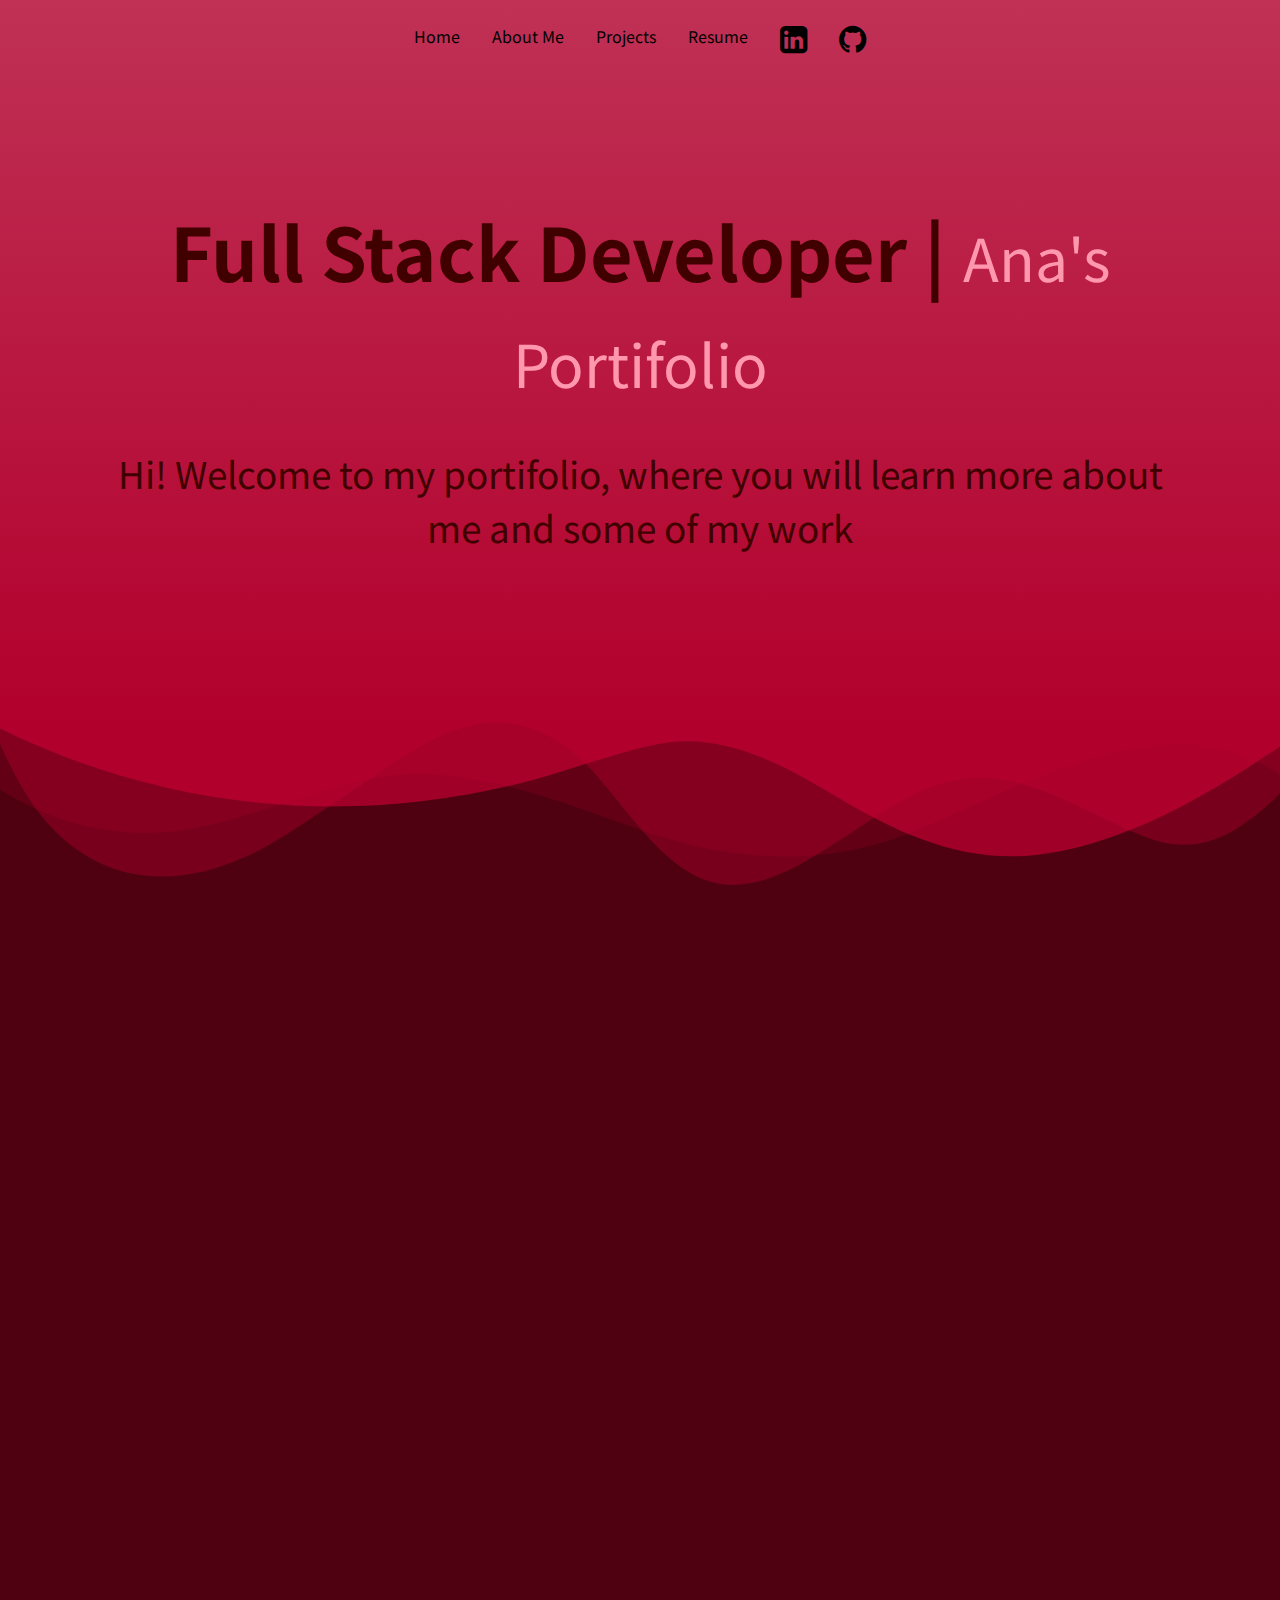
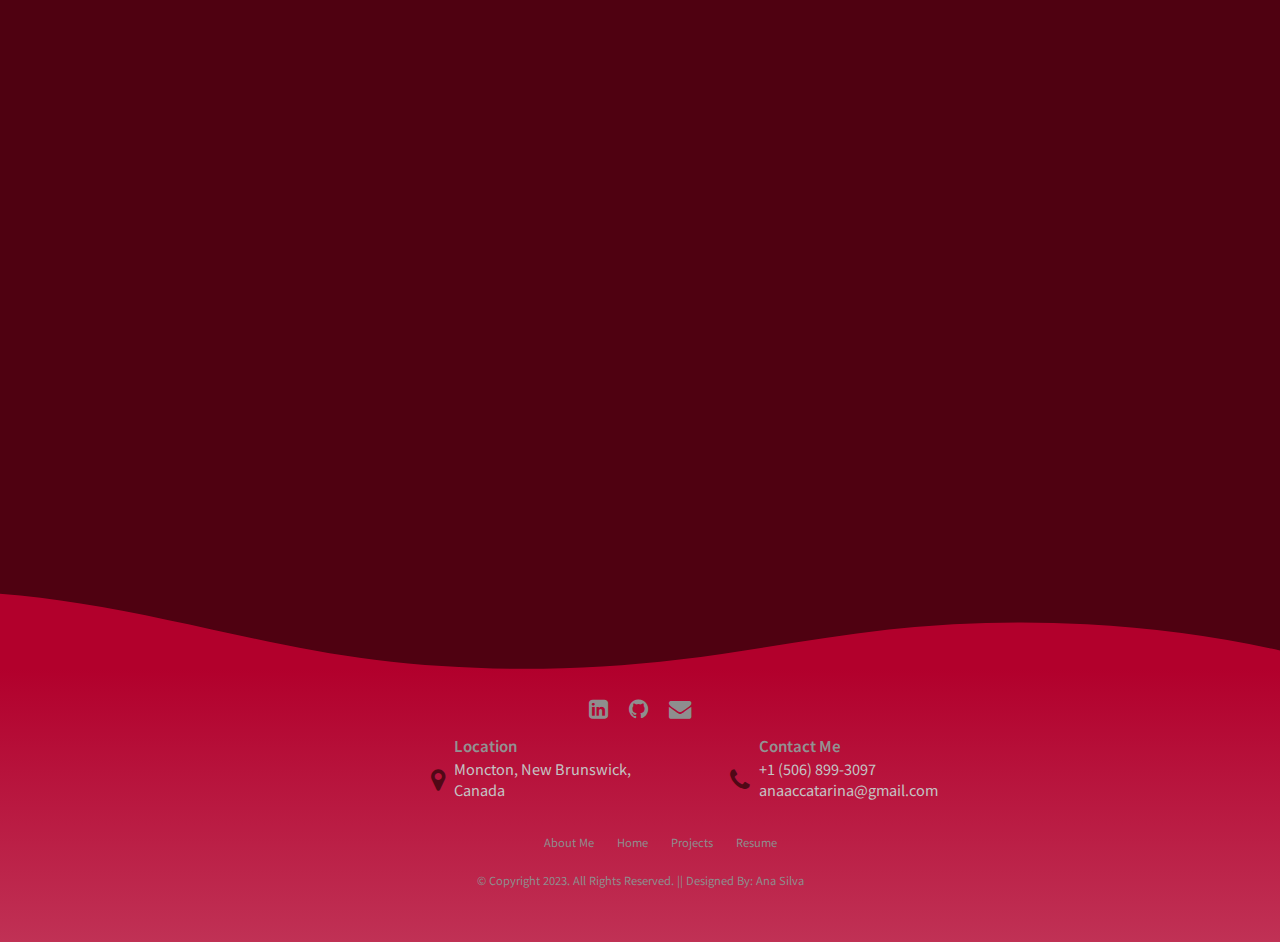
==== aboutMe.html @ 8278e9e5 "My Skills" ====
<!DOCTYPE html>
<html lang="en">
  <head>
    <meta charset="UTF-8" />
    <meta http-equiv="X-UA-Compatible" content="IE=edge" />
    <meta name="viewport" content="width=device-width, initial-scale=1.0" />
    <title>Ana's Portifolio</title>
    <link rel="preconnect" href="https://fonts.googleapis.com" />
    <link rel="preconnect" href="https://fonts.gstatic.com" crossorigin />
    <link
      href="https://fonts.googleapis.com/css2?family=Jost:wght@200;300;400;500;600;700;800;900&family=Noto+Sans+TC:wght@100;300;400;500;700&display=swap"
      rel="stylesheet"
    />
    <link rel="stylesheet" href="style.css" />
    <link rel="stylesheet" href="bootstrap.css" />
    <link
      rel="stylesheet"
      href="https://stackpath.bootstrapcdn.com/font-awesome/4.7.0/css/font-awesome.min.css"
    />
    <script src="//ajax.googleapis.com/ajax/libs/jquery/1.9.1/jquery.min.js"></script>
    <script src="script.js"></script>
  </head>
  <body>
    <section class="wrapper">
      <div class="header">
        <div class="back-square">
          <div class="nav-bar">
            <a href="index.html">Home</a>
            <a href="aboutMe.html">About Me</a>
            <a href="projects.html">Projects</a>
            <a href="resume.html">Resume</a>
            <a href="https://www.linkedin.com/in/ana-silva-16-09-2002/"
              ><i class="fa fa-linkedin-square fa-2x" aria-hidden="true"></i
            ></a>
            <a href="https://github.com/AnaCatarina171"
              ><i class="fa fa-github fa-2x" aria-hidden="true"></i
            ></a>
          </div>
          <div class="main-title mainTitleVisible">
            <h1>
              Full Stack Developer |
              <span
                style="
                  font-size: 0.8em;
                  font-weight: 400;
                  color: rgb(255, 151, 175);
                "
                >Ana's Portifolio</span
              >
            </h1>
            <div>
              Hi! Welcome to my portifolio, where you will learn more about me
              and some of my work
            </div>
          </div>
          <div class="main-title mainTitleVisible1229">
            <h1>
              Full Stack developer
              <br />
              <span
                style="
                  font-size: 0.8em;
                  font-weight: 400;
                  color: rgb(255, 151, 175);
                "
                >Ana's Portifolio</span
              >
            </h1>
          </div>
        </div>
        <div class="custom-shape-divider-top-1674096128">
          <svg
            data-name="Layer 1"
            xmlns="http://www.w3.org/2000/svg"
            viewBox="0 0 1200 120"
            preserveAspectRatio="none"
          >
            <path
              d="M0,0V46.29c47.79,22.2,103.59,32.17,158,28,70.36-5.37,136.33-33.31,206.8-37.5C438.64,32.43,512.34,53.67,583,72.05c69.27,18,138.3,24.88,209.4,13.08,36.15-6,69.85-17.84,104.45-29.34C989.49,25,1113-14.29,1200,52.47V0Z"
              opacity=".25"
              class="shape-fill"
            ></path>
            <path
              d="M0,0V15.81C13,36.92,27.64,56.86,47.69,72.05,99.41,111.27,165,111,224.58,91.58c31.15-10.15,60.09-26.07,89.67-39.8,40.92-19,84.73-46,130.83-49.67,36.26-2.85,70.9,9.42,98.6,31.56,31.77,25.39,62.32,62,103.63,73,40.44,10.79,81.35-6.69,119.13-24.28s75.16-39,116.92-43.05c59.73-5.85,113.28,22.88,168.9,38.84,30.2,8.66,59,6.17,87.09-7.5,22.43-10.89,48-26.93,60.65-49.24V0Z"
              opacity=".5"
              class="shape-fill"
            ></path>
            <path
              d="M0,0V5.63C149.93,59,314.09,71.32,475.83,42.57c43-7.64,84.23-20.12,127.61-26.46,59-8.63,112.48,12.24,165.56,35.4C827.93,77.22,886,95.24,951.2,90c86.53-7,172.46-45.71,248.8-84.81V0Z"
              class="shape-fill"
            ></path>
          </svg>
        </div>
      </div>

      <main>
        <div class="tagScroll1 mainSections">
          <h2>Who am I?</h2>
          <div class="divWhoAmI">
            <div>
              I, Ana Catarina Ribeiro Silva, am a young Brazilian who moved to
              Canada looking for a better future in my professional life.
              <br />
              During high school, I started questioning myself about my career
              path. On a random afternoon, a YouTube video on learning
              JavaScript appeared on my explore page, which caught my attention.
              I had never studied programming before, but after watching that
              video, I was amazed by how much we can create with coding, and it
              was not as complicated as I thought it would be. After watching a
              few videos from this course, I fell in love with programming and
              decided to make it my career.
              <br />
              Moving to another country was always my dream, so, on August 2020,
              I applied to study at the New Brunswick Community College, in
              Canada.
              <br />
              On April 2021, I started taking Information Technology:
              Programmer-Analyst at NBCC. During my studies, we focused
              intensively on Object-Oriented Programming, especially using C#
              and Java, with which I built many applications with .NET and
              Spring Boot frameworks. Through Web Design courses, I constructed
              responsive web applications that included real-world
              functionality, so I have excellent knowledge of HTML5, CSS3, and
              JavaScript.
              <br />
              At the beginning of 2021, I completed an Oracle Database Course,
              which included SQL, PLSQL, and Data Modeling, giving me excellent
              database programming skills.
              <br />
              As part of my Work Practicum, from October 2022 until December
              2022, I built an entire Spring Boot web application for the
              cafeteria located on NBCC Moncton Campus, using JavaScript and
              Thymeleaf as the front end, and Oracle 11g as the database. This
              project can be accessed through my GitHub account.
              <br />
              So, now, I am excited to keep thriving in my developer career and
              looking for a Junior Developer position.
            </div>
            <div class="divMyPhoto">
              <figure>
                <img class="myPhoto" src="images/myPhoto1.jpg" />
              </figure>
            </div>
          </div>
        </div>
        
        <div class="tagScroll mainSections">
          <h2>Fun Facts</h2>
          <ul>
            <li>Since I was 12, Astronomy was a big thing on my life. </li>
          </ul>
        </div>
      </main>
      <footer>
        <div class="custom-shape-divider-bottom-1674098071">
          <svg
            data-name="Layer 1"
            xmlns="http://www.w3.org/2000/svg"
            viewBox="0 0 1200 120"
            preserveAspectRatio="none"
          >
            <path
              d="M321.39,56.44c58-10.79,114.16-30.13,172-41.86,82.39-16.72,168.19-17.73,250.45-.39C823.78,31,906.67,72,985.66,92.83c70.05,18.48,146.53,26.09,214.34,3V0H0V27.35A600.21,600.21,0,0,0,321.39,56.44Z"
              class="shape-fill"
            ></path>
          </svg>
          <div class="footer-square"></div>
        </div>
        <div class="footer margin-top-5">
          <div class="row">
            <a href="https://www.linkedin.com/in/ana-silva-16-09-2002/"
              ><i class="fa fa-linkedin-square fa-2x" aria-hidden="true"></i
            ></a>
            <a href="https://github.com/AnaCatarina171"
              ><i class="fa fa-github fa-2x" aria-hidden="true"></i
            ></a>
            <a href="mailto:anaaccatarina@gmail.com"
              ><i class="fa fa-envelope"></i
            ></a>
          </div>

          <div class="row">
            <div class="col-xl-3 col-md-3"></div>
            <div class="col-xl-4 col-md-4">
              <div class="single-cta">
                <i class="fa fa-map-marker" aria-hidden="true"></i>
                <div class="cta-text">
                  <h4>Location</h4>
                  <span>Moncton, New Brunswick,</span> <br />
                  <span> Canada</span>
                </div>
              </div>
            </div>
            <div class="col-xl-4 col-md-4">
              <div class="single-cta">
                <i class="fa fa-phone"></i>
                <div class="cta-text">
                  <h4>Contact Me</h4>
                  <span>+1 (506) 899-3097<br />anaaccatarina@gmail.com </span>
                </div>
              </div>
            </div>
          </div>

          <div class="row">
            <div class="col-md-12">
              <ul>
                <li><a href="">About Me</a></li>
                <li><a href="">Home</a></li>
                <li><a href="">Projects</a></li>
                <li><a href="">Resume</a></li>
              </ul>
            </div>
          </div>

          <div class="row">
            <div class="col-md-12">
              © Copyright 2023. All Rights Reserved. || Designed By: Ana Silva
            </div>
          </div>
        </div>
      </footer>
    </section>
  </body>
</html>
---- style.css ----
*{
    margin: 0;
    box-sizing: border-box;
}

body{
    width: 100%;
	  min-height: 100vh;
    font-family: 'Jost', sans-serif;
    font-family: 'Noto Sans TC', sans-serif;
    background-color: #4f0111;
    color:rgb(217, 217, 217);
    display: flex;
	  flex-direction: column;
}

.wrapper{
    position: static;
    background-color: #4f0111;
}

section{
    background-color: rgb(255, 255, 255);
}

/* Header */
.header{
    height: 100vh;
    width: 100%;
}

.mainTitleVisible1229{
    display: none;
}

.back-square{
    width: 100%;
    height: 80vh;
    background: linear-gradient(#c03155, #c70032d2);
}

.nav-bar{
    display: flex;
    justify-content:center;
    width: 80%;
    margin: auto;
    padding-top: 1.5em;
}

.nav-bar a{
    margin: 0 1em;
    text-decoration: none;
    transition: 0.2s;
}

.nav-bar a, .nav-bar a:visited, .nav-bar a:link{
    color: black;
}

.nav-bar a:active, .nav-bar a:hover{
    color: rgb(89, 0, 0);
    
}

.main-title{
    font-size: 2.3em;
    margin: auto;
    width: 30em;
    height: 100%;
    text-align: center;
    padding-top: 11%;
    color: rgb(64, 0, 0);
}

.main-title h1{
    margin-bottom: 0.5em;
}

.custom-shape-divider-top-1674096128 {
    position: static;
    top: 0;
    left: 0;
    width: 100%;
    overflow: hidden;
    line-height: 0;
}

.custom-shape-divider-top-1674096128 svg {
    position: relative;
    display: block;
    width: calc(102% + 1.3px);
    height: 20vh;
}

.custom-shape-divider-top-1674096128 .shape-fill {
    fill: #c70032ad;
}
/* End Header */


/* Main */

main{
    width: 70%;
    margin: 2em auto;
    min-height: 20em;
}

.mainSections{
    margin: 4em 0;
    width: 100%;
}

.mainSections h2{
    font-size: 2em;
    text-align: center;
    color: #8e364d;
    margin: 4em auto 2em auto;
}

.tagScroll{
    opacity: 0;
    transform: translate(0, 2vh);
    transition: all 1s;
}

.tagScroll1{
    opacity: 0;
    transform: translate(0, 10vh);
    transition: all 1.5s;
}

.tagScroll.visible, .tagScroll1.visible{
    opacity: 1;
    transform: translate(0, 0);
}

.divWhoAmI{
    display: grid;
    margin-inline: auto;
    text-align: justify;
    width: 100%;
    grid-template-columns: [first] 6fr [second] 4fr;
    gap: 2%;
    background-color: #ffffff00;
}

.divMyPhoto{
    --img-scale: 1.001;
    width: 100%;
    height: 85%;
    transform-origin: center;
    transition: all 0.4s ease-in-out;
    overflow: hidden;
}

.divMyPhoto figure{
    margin: 0;
    padding: 0;
    aspect-ratio: 6 / 9;
    overflow: hidden;
}

.divMyPhoto:has(:hover, :focus){
    --img-scale: 1.03;
}

.myPhoto{
    max-width: 100%;
    transform-origin: center;
    transform: scale(var(--img-scale));
    transition: transform 0.6s
}

/* My Work */

.projectCard {
    --img-scale: 1.001;
    --title-color: rgb(255, 232, 239);
    --link-icon-translate: -20px;
    --link-icon-opacity: 0;
    position: relative;
    border-radius: 16px;
    box-shadow: none;
    background: rgba(134, 13, 48, 0.309);
    transform-origin: center;
    transition: all 0.4s ease-in-out;
    overflow: hidden;
  }
  
  .projectCard a::after {
    position: absolute;
    inset-block: 0;
    inset-inline: 0;
    cursor: pointer;
    content: "";
  }
  
  /* basic .projectCard elements styling */
  .projectCard h2 {
    margin: 0 0 18px 0;
    font-family: "Bebas Neue", Verdana, Geneva, Tahoma, sans-serif;
    font-size: 1em;
    text-align: center;
    letter-spacing: 0.06em;
    color: var(--title-color);
    transition: color 0.3s ease-out;
  }
  
  .projectCard figure {
    margin: 0;
    padding: 0;
    aspect-ratio: 18 / 9;
    overflow: hidden;
  }
  
  .projectCard img {
    max-width: 100%;
    transform-origin: center;
    transform: scale(var(--img-scale));
    transition: transform 0.6s ease-in-out;
  }
  
  .projectCard-body {
    padding: 24px;
  }
  
  .projectCard a {
    display: inline-flex;
    align-items: center;
    text-decoration: none;
    padding-top: 0.5em;
    color: #ff6594;
  }
  
  .projectCard a:focus {
    outline: 1px dotted #5b0026;
  }
  
  .projectCard a .icon {
    min-width: 24px;
    width: 24px;
    height: 24px;
    margin-left: 5px;
    transform: translateX(var(--link-icon-translate));
    opacity: var(--link-icon-opacity);
    transition: all 0.4s;
  }
  
  /* using the has() relational pseudo selector to update our custom properties */
  .projectCard:has(:hover, :focus) {
    --img-scale: 1.1;
    --title-color: #ff6594;
    --link-icon-translate: 0;
    --link-icon-opacity: 1;
    box-shadow: rgba(0, 0, 0, 0.245) 0px 10px 36px 0px,rgba(0, 0, 0, 0.245) 0px 0px 0px 1px;
  }
  
  .listProject {
    display: grid;
    margin-inline: auto;
    width: 100%;
    grid-template-columns: repeat(auto-fill, minmax(32%, 1fr));
    gap: 2%;
    background-color: #ffffff00;
  }
  
  @media screen and (max-width: 960px) {
    .projectCard {
      container: card/inline-size;
    }
    .projectCard-body p {
      display: none;
    }
  }

  @media screen and (max-width: 1017px) {
    main{
        width: 80%;
    }
  }
  
  @container card (min-width: 380px) {
    .projectCard-wrapper {
      display: grid;
      grid-template-columns: 100px 1fr;
      gap: 16px;
    }
    .projectCard-body {
      padding-left: 0;
    }
    figure {
      width: 100%;
      height: 100%;
      overflow: hidden;
    }
    figure img {
      height: 100%;
      aspect-ratio: 1;
      object-fit: cover;
    }
  }
  
  .sr-only:not(:focus):not(:active) {
    clip: rect(0 0 0 0); 
    clip-path: inset(50%);
    height: 1px;
    overflow: hidden;
    position: absolute;
    white-space: nowrap; 
    width: 1px;
   }
/* End My Work */

/* My Skill */

.skills-grid-row{
  display: grid;
  width: 100%;
  grid-template-columns: 1fr 1fr 1fr;
  gap: 6px;
}

.skillBox{
  --img-scale: 1.001;
    --title-color: rgb(255, 232, 239);
    --link-icon-translate: -20px;
    --link-icon-opacity: 0;
  display: flex;
  flex-direction: column;
  height: 250px;
  width: 100%;
  border-radius: 30px;
  padding: 1em;
  cursor:default;
  transition: 0.5s;
}

.skillBox:hover{
  --img-scale: 1.09;
  --title-color: #ff6594;
  --link-icon-translate: 0;
  --link-icon-opacity: 1;
  background-color: #500816;
}

.skillBox .image{
  display: flex;
  justify-content: center;
  margin-bottom: 15px;
}

.skillBox img{
  height: 80px;
  transform-origin: center;
  transform: scale(var(--img-scale));
  transition: transform 0.5s;
}

.skillBox h3 {
  text-align: center;
  margin-bottom: 8px;
}

.skillBox p {
  font-size: 0.9em;
  text-align: center;
  color: #afafaf;
}

/* End My Skill */

@media screen and (max-width: 1229px) {

    .header{
      height: fit-content;
    }
    .mainTitleVisible1229{
        display: inline;
    }
    .mainTitleVisible1229 h1{
      margin-top: 0.8em;
      font-size: 1.4em;
    }
    .mainTitleVisible{
        display: none;
    }
    .back-square{
      height: 20em;
    }
    .mainSections h2{
      margin: 2em 0 1em 0;
    }
    .skillBox p {
      display: none;
    }
}

/* End Main */


/* Footer */
.custom-shape-divider-bottom-1674098071 {
    /*position: absolute;
    bottom: 10em;
    left: 0;*/
    width: 100%;
    overflow: hidden;
    line-height: 0;
    transform: rotate(180deg);
}

.custom-shape-divider-bottom-1674098071 svg {
    position: relative;
    display: block;
    width: calc(114% + 1.3px);
    height: 86px;
}

.custom-shape-divider-bottom-1674098071 .shape-fill {
    fill: #c70032d2;
}

.footer {
	background: linear-gradient(#c70032d2, #c03155);
	color: rgb(146, 146, 146);
    margin-top: auto;
	padding-top: 20px;
	text-align: center;
	min-height: 17em;
	position: relative;
	display: inline-box;
}

.footerPanel {
	margin-top: auto;
	min-height: 6em;
	background: #303030;
}

.footer .row {
	width: 70%;
	margin: auto;
	padding: 0.6% 0%;
	color: rgb(142, 142, 142);
	font-size: 0.7em;
	text-align: center;
}

.footer .row a {
	text-align: center;
	text-decoration: none;
	color: rgb(142, 142, 142);
	transition: 0.5s;
}

.footer .row a:hover {
	color: #fff;
}

.footer .row ul {
	width: 100%;
	margin-bottom: 2em;
}

.footer .row ul li {
	display: inline-block;
	margin: 0px 10px;
}

.footer .row a i {
	font-size: 2em;
	margin: 0% 1% !important;
}

.single-cta {
	text-align: left;
	margin-bottom: 3em;
}

.single-cta i {
	color: #500816;
	font-size: 25px;
	float: left;
	margin-top: 1.3em;
}

.cta-text {
	padding-left: 9px;
	display: inline-block;
}

.cta-text h4 {
	color: rgb(146, 146, 146);
	font-size: 15px;
	font-weight: 600;
	margin-bottom: 2px;
}

.cta-text span {
	color: rgb(196, 196, 196);
	font-size: 1.3em;
}

@media ( max-width :720px) {
	.footer {
		text-align: left;
		padding: 5%;
	}
	.footer .row ul li {
		display: block;
		margin: 10px 0px;
		text-align: left;
	}
	.footer .row a i {
		margin: 0% 3%;
	}
}
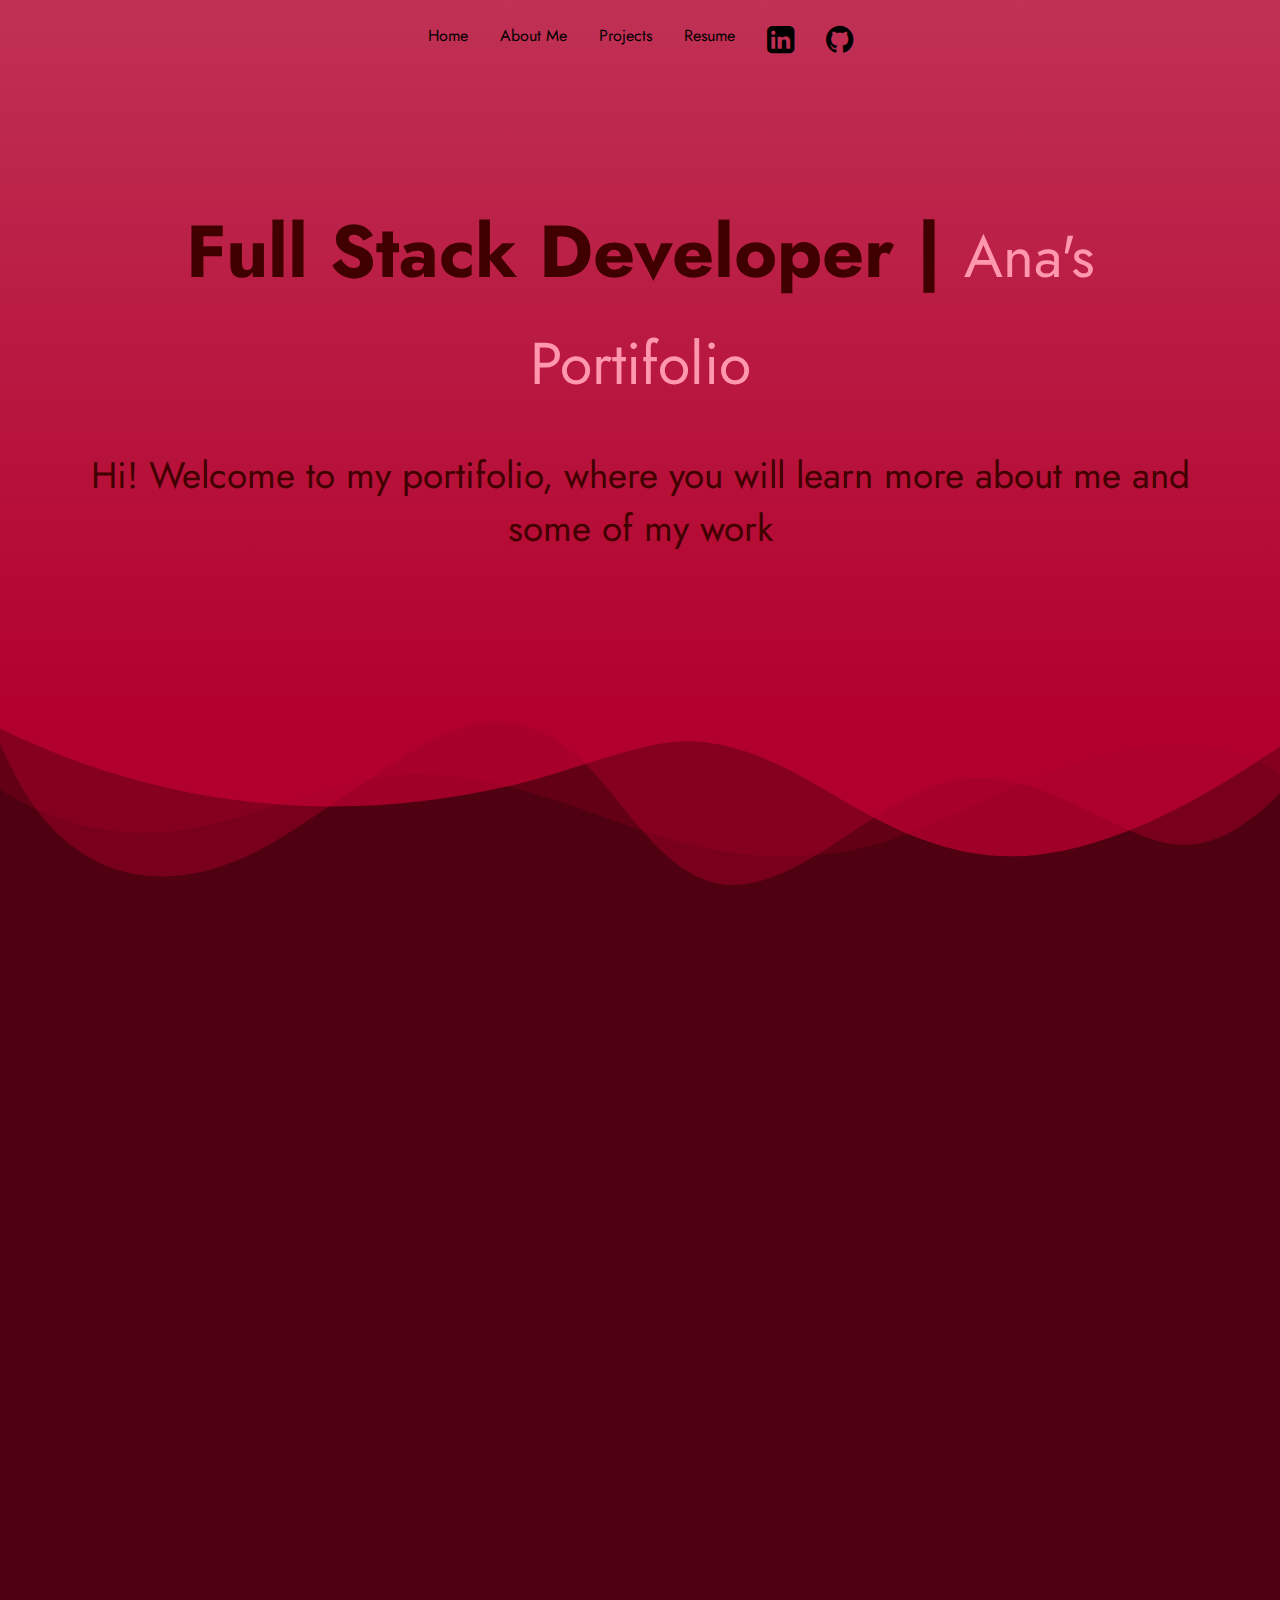
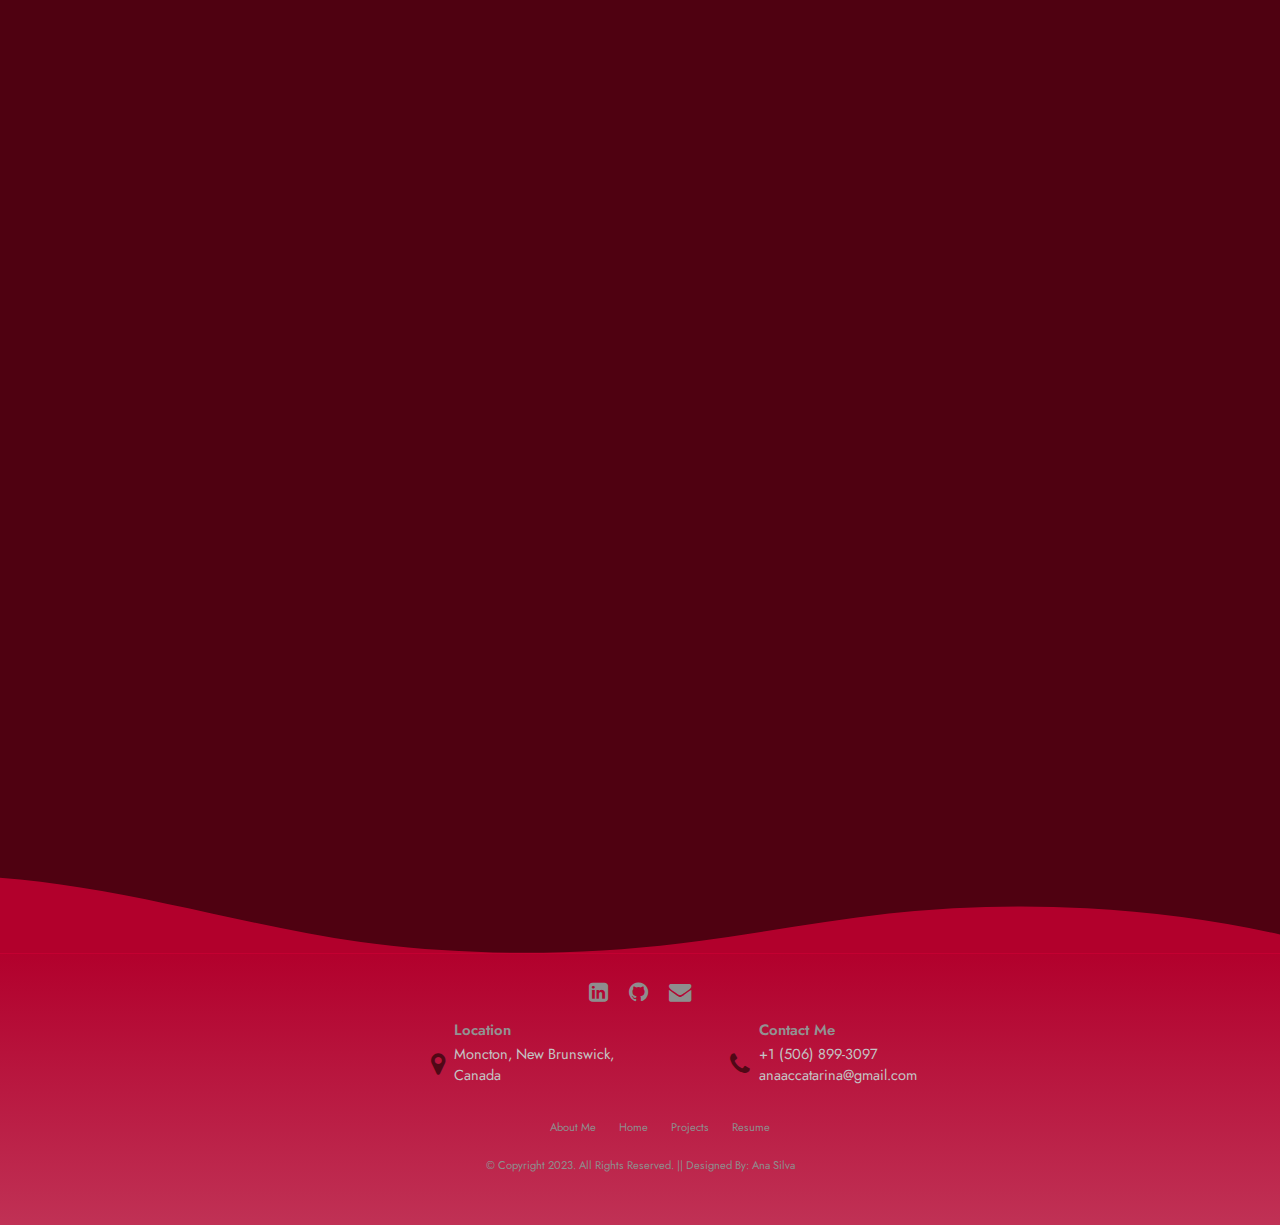
==== commit 20e9f0df: "My Skills" ====
--- a/aboutMe.html
+++ b/aboutMe.html
@@ -97,11 +97,15 @@
         <div class="tagScroll1 mainSections">
           <h2>Who am I?</h2>
           <div class="divWhoAmI">
-            <div>
-              I, Ana Catarina Ribeiro Silva, am a young Brazilian who moved to
+            <div class="notebook-paper">
+              <div class="paperHead">
+                <div class="notebook-spiral"></div></div>
+              <div class="content">
+                <p>
+                  &nbsp;&nbsp;&nbsp;&nbsp;&nbsp;&nbsp;I, Ana Catarina Ribeiro Silva, am a young Brazilian who moved to
               Canada looking for a better future in my professional life.
               <br />
-              During high school, I started questioning myself about my career
+              &nbsp;&nbsp;&nbsp;&nbsp;&nbsp;&nbsp;During high school, I started questioning myself about my career
               path. On a random afternoon, a YouTube video on learning
               JavaScript appeared on my explore page, which caught my attention.
               I had never studied programming before, but after watching that
@@ -110,11 +114,11 @@
               few videos from this course, I fell in love with programming and
               decided to make it my career.
               <br />
-              Moving to another country was always my dream, so, on August 2020,
+              &nbsp;&nbsp;&nbsp;&nbsp;&nbsp;&nbsp;Moving to another country was always my dream, so, on August 2020,
               I applied to study at the New Brunswick Community College, in
               Canada.
               <br />
-              On April 2021, I started taking Information Technology:
+              &nbsp;&nbsp;&nbsp;&nbsp;&nbsp;&nbsp;On April 2021, I started taking Information Technology:
               Programmer-Analyst at NBCC. During my studies, we focused
               intensively on Object-Oriented Programming, especially using C#
               and Java, with which I built many applications with .NET and
@@ -123,18 +127,20 @@
               functionality, so I have excellent knowledge of HTML5, CSS3, and
               JavaScript.
               <br />
-              At the beginning of 2021, I completed an Oracle Database Course,
+              &nbsp;&nbsp;&nbsp;&nbsp;&nbsp;&nbsp;At the beginning of 2021, I completed an Oracle Database Course,
               which included SQL, PLSQL, and Data Modeling, giving me excellent
               database programming skills.
               <br />
-              As part of my Work Practicum, from October 2022 until December
+              &nbsp;&nbsp;&nbsp;&nbsp;&nbsp;&nbsp;As part of my Work Practicum, from October 2022 until December
               2022, I built an entire Spring Boot web application for the
               cafeteria located on NBCC Moncton Campus, using JavaScript and
               Thymeleaf as the front end, and Oracle 11g as the database. This
               project can be accessed through my GitHub account.
               <br />
-              So, now, I am excited to keep thriving in my developer career and
+              &nbsp;&nbsp;&nbsp;&nbsp;&nbsp;&nbsp;So, now, I am excited to keep thriving in my developer career and
               looking for a Junior Developer position.
+                </p>
+              </div>
             </div>
             <div class="divMyPhoto">
               <figure>
@@ -143,7 +149,9 @@
             </div>
           </div>
         </div>
-        
+        <div class="tagScroll mainSections">
+          <h2>Timeline</h2>
+        </div>
         <div class="tagScroll mainSections">
           <h2>Fun Facts</h2>
           <ul>
@@ -205,10 +213,10 @@
           <div class="row">
             <div class="col-md-12">
               <ul>
-                <li><a href="">About Me</a></li>
-                <li><a href="">Home</a></li>
-                <li><a href="">Projects</a></li>
-                <li><a href="">Resume</a></li>
+                <li><a href="aboutMe.html">About Me</a></li>
+                <li><a href="index.html">Home</a></li>
+                <li><a href="projects.html">Projects</a></li>
+                <li><a href="resume.html">Resume</a></li>
               </ul>
             </div>
           </div>
--- a/style.css
+++ b/style.css
@@ -6,8 +6,8 @@
 body{
     width: 100%;
 	  min-height: 100vh;
-    font-family: 'Jost', sans-serif;
-    font-family: 'Noto Sans TC', sans-serif;
+    font-family: 'Poppins', 'Jost', sans-serif;
+    /*font-family: 'Noto Sans TC';*/
     background-color: #4f0111;
     color:rgb(217, 217, 217);
     display: flex;
@@ -111,11 +111,21 @@
     width: 100%;
 }
 
-.mainSections h2{
+.mainSections > h2{
     font-size: 2em;
+    width: fit-content;
     text-align: center;
     color: #8e364d;
-    margin: 4em auto 2em auto;
+    margin: 3em auto 2em auto;
+}
+
+.mainSections > h2::after{
+  content: '';
+  width: 100%;
+  margin: auto;
+  height: 2px;
+  background-color: #8e364d;
+  display: block;
 }
 
 .tagScroll{
@@ -136,22 +146,81 @@
 }
 
 .divWhoAmI{
-    display: grid;
+    display: flex;
+    align-items: center;
     margin-inline: auto;
-    text-align: justify;
-    width: 100%;
+    width: 100%;
+    height: fit-content;
     grid-template-columns: [first] 6fr [second] 4fr;
     gap: 2%;
     background-color: #ffffff00;
 }
 
+.notebook-paper {
+  color: #161212;
+  width: 65%;
+  text-align: justify;
+  box-shadow: 15px 15px #3c000cd6;
+  background: linear-gradient(to bottom, #cfb887a8 26px,#897445d3 1px); /* = line height, background size */
+  background-size: 100% 27px; 
+  position:relative;
+  padding-top: 57px;
+  padding-left:80px;
+  padding-right:23px;
+  padding-bottom:19px;
+  border-radius: 15px;
+  /*overflow:hidden;*/
+  &:before {
+    content:'';
+    display:block;
+    position:absolute;
+    z-index:1;
+    top:0;
+    left:60px;
+    height:100%;
+    width:1px;
+    background:#483600;
+  }
+  .paperHead {
+    height:50px;
+    width:100%;
+    background: #a17960; /*a1785f*/
+    position:absolute;
+    top:0;
+    left:0;
+    border-radius: 15px;
+  }
+  .content {
+    margin-top:5px;
+    font-size:15px;
+    line-height:27px;
+    p {
+      margin:0 0 30px 0;
+    }
+  }
+}
+/*.notebook-spiral{
+  background-image: url("images/notebookSpiral.png");
+  background-position: center;
+  background-size: cover;
+  width: 90%;
+  height: 10em;
+  position:absolute;
+  top:0;
+  left:5%;
+  margin-top: -75px;
+}
+*/
 .divMyPhoto{
     --img-scale: 1.001;
-    width: 100%;
-    height: 85%;
+    width: 35%;
+    height: 28em;
+    transform: rotate(10deg);
     transform-origin: center;
     transition: all 0.4s ease-in-out;
     overflow: hidden;
+    box-shadow: 10px 10px #3c000cd6;
+    border-radius: 15px;
 }
 
 .divMyPhoto figure{
@@ -166,7 +235,7 @@
 }
 
 .myPhoto{
-    max-width: 100%;
+    width: 100%;
     transform-origin: center;
     transform: scale(var(--img-scale));
     transition: transform 0.6s
@@ -199,7 +268,7 @@
   /* basic .projectCard elements styling */
   .projectCard h2 {
     margin: 0 0 18px 0;
-    font-family: "Bebas Neue", Verdana, Geneva, Tahoma, sans-serif;
+    font-family: 'Poppins', Verdana, Geneva, Tahoma, sans-serif;
     font-size: 1em;
     text-align: center;
     letter-spacing: 0.06em;
@@ -225,6 +294,10 @@
     padding: 24px;
   }
   
+  .projectCard p{
+    font-size: 0.9em;
+  }
+
   .projectCard a {
     display: inline-flex;
     align-items: center;
@@ -249,7 +322,7 @@
   
   /* using the has() relational pseudo selector to update our custom properties */
   .projectCard:has(:hover, :focus) {
-    --img-scale: 1.1;
+    --img-scale: 1.07;
     --title-color: #ff6594;
     --link-icon-translate: 0;
     --link-icon-opacity: 1;
@@ -318,7 +391,11 @@
   display: grid;
   width: 100%;
   grid-template-columns: 1fr 1fr 1fr;
-  gap: 6px;
+  gap: 40px;
+}
+
+.skills-grid-row:not(:first-of-type){
+  margin-top: 10px;
 }
 
 .skillBox{
@@ -328,7 +405,7 @@
     --link-icon-opacity: 0;
   display: flex;
   flex-direction: column;
-  height: 250px;
+  height: 16em;
   width: 100%;
   border-radius: 30px;
   padding: 1em;
@@ -363,9 +440,74 @@
 }
 
 .skillBox p {
-  font-size: 0.9em;
+  font-size: 0.8em;
+  padding: 0.5em;
   text-align: center;
   color: #afafaf;
+}
+
+.moreSkillsButton{
+  font-size: 0.9em;
+  margin: auto;
+  margin-top: 2em;
+  padding: 0.5em;
+  color: #d2d2d2;
+  border: thin solid #d2d2d2;
+  border-radius: 10px;
+  width: 8em;
+  text-align: center;
+  cursor: pointer;
+  transition: 0.3s;
+}
+
+.moreSkillsDiv{
+  text-align: center;
+  margin-top: 2em;
+  transition: 0.3s;
+  cursor: default;
+}
+
+.moreSkillsDiv .margin-top-1{
+  margin-top: 1em;
+}
+
+.moreSkills{
+  font-size: 0.9em;
+  color: #afafaf;
+  width: fit-content;
+  margin: auto;
+  transition: 0.3s;
+}
+
+.moreSkills:hover{
+  color: #ffffff;
+}
+
+.moreSkills::after{
+  content: '';
+  width: 80%;
+  height: 1px;
+  background-color: #a2133c;
+  display: block;
+  margin: auto;
+  transition: 0.3s;
+}
+
+.moreSkills:hover::after{
+  content: '';
+  width: 100%;
+  height: 1px;
+  background-color: #a2133c;
+  display: block;
+  margin: auto;
+}
+
+.hidden{
+  display: none;
+}
+
+.moreSkillsButton:hover, .moreSkillsButton:focus{
+  background-color: #68001c;
 }
 
 /* End My Skill */
@@ -424,7 +566,7 @@
 .footer {
 	background: linear-gradient(#c70032d2, #c03155);
 	color: rgb(146, 146, 146);
-    margin-top: auto;
+  margin-top: -0.6px;
 	padding-top: 20px;
 	text-align: center;
 	min-height: 17em;
